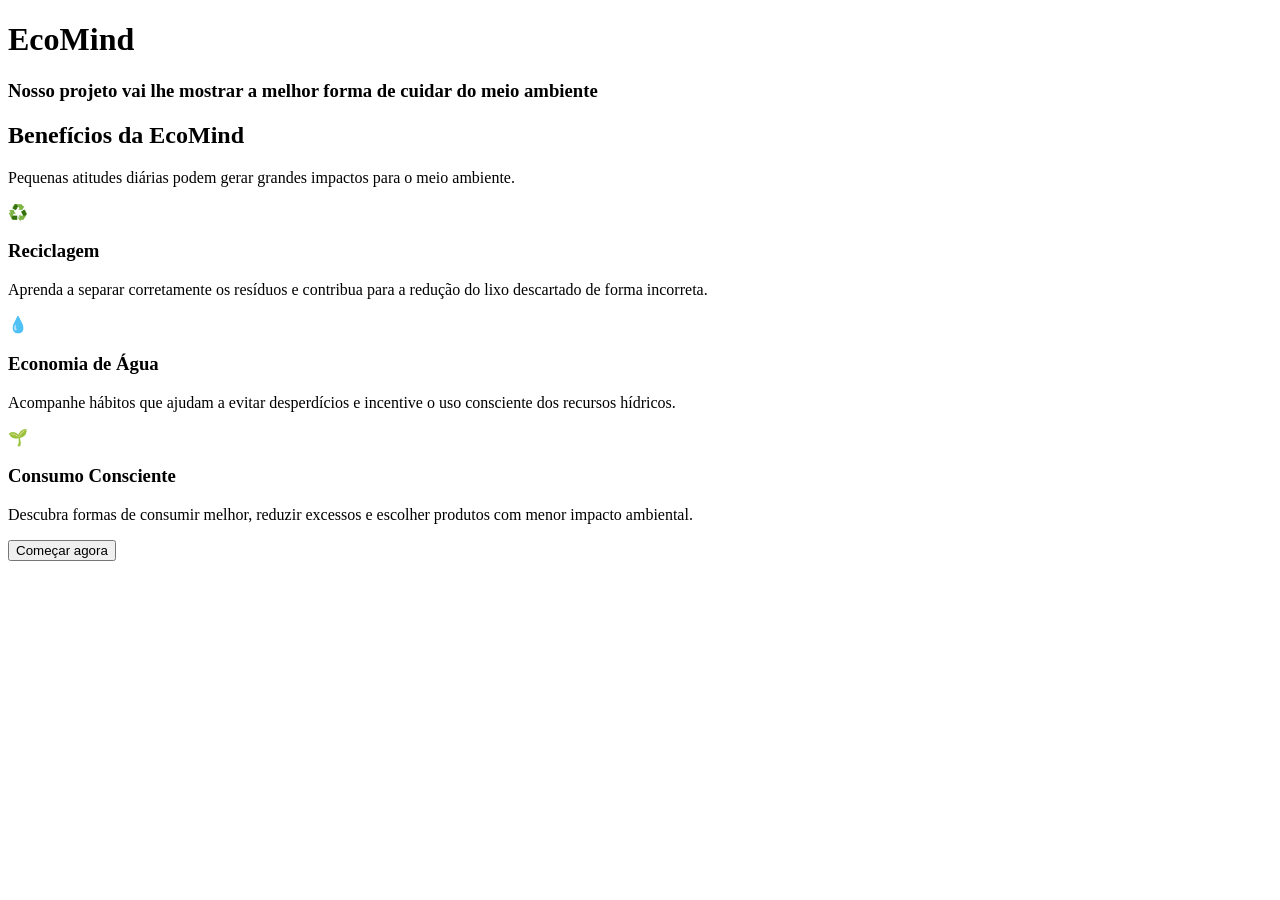
==== apresentacao.html @ 3ac8edc9 "Add files via upload" ====
<!DOCTYPE html>
<html lang="pt-br">
<head>
    <meta charset="UTF-8">
    <meta name="viewport" content="width=device-width, initial-scale=1.0">
    <title>EcoMind</title>
    <link rel="stylesheet" href="style/style.css">
</head>
<body>

<!--aprsentação-->
<div class="apresentacao">  
  <h1 id="titulo">EcoMind</h1>
    <h3 id="subt">Nosso projeto vai lhe mostrar a melhor forma de cuidar do meio ambiente</h3>
</div>
<!--cards-->
<section class="beneficios">
  <h2>Benefícios da EcoMind</h2>
  <p class="beneficios-subtitulo">
    Pequenas atitudes diárias podem gerar grandes impactos para o meio ambiente.
  </p>

  <div class="cards-beneficios">
    <div class="card-beneficio">
      <div class="icone">♻️</div>
      <h3>Reciclagem</h3>
      <p>
        Aprenda a separar corretamente os resíduos e contribua para a redução do lixo
        descartado de forma incorreta.
      </p>
    </div>

    <div class="card-beneficio">
      <div class="icone">💧</div>
      <h3>Economia de Água</h3>
      <p>
        Acompanhe hábitos que ajudam a evitar desperdícios e incentive o uso consciente
        dos recursos hídricos.
      </p>
    </div>

    <div class="card-beneficio">
      <div class="icone">🌱</div>
      <h3>Consumo Consciente</h3>
      <p>
        Descubra formas de consumir melhor, reduzir excessos e escolher produtos com
        menor impacto ambiental.
      </p>
    </div>
  </div>
</section>

<!--Botão de acesso a page inicial-->
<button id="botao-inicial" type="button">Começar agora</button>

<script src="js/app.js"></script>
</body>
</html>
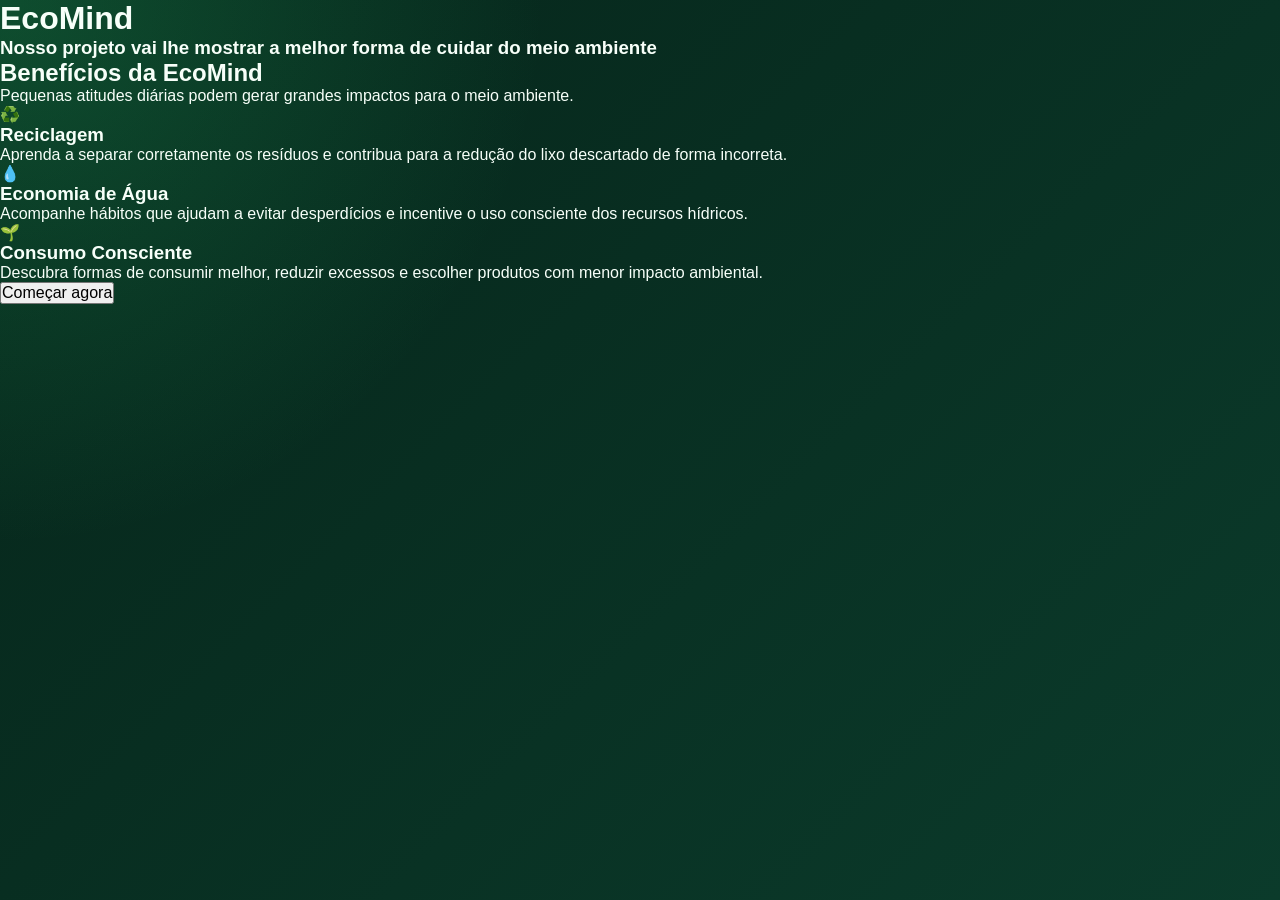
==== commit 7a890642: "arrumado" ====
--- a/apresentacao.html
+++ b/apresentacao.html
@@ -4,7 +4,7 @@
     <meta charset="UTF-8">
     <meta name="viewport" content="width=device-width, initial-scale=1.0">
     <title>EcoMind</title>
-    <link rel="stylesheet" href="style/style.css">
+    <link rel="stylesheet" href="style.css">
 </head>
 <body>
 
@@ -51,8 +51,8 @@
 </section>
 
 <!--Botão de acesso a page inicial-->
-<button id="botao-inicial" type="button">Começar agora</button>
-
-<script src="js/app.js"></script>
-</body>
-</html>
+<button id="botao-inicial" type="button">Começar agora</button>
+
+<script src="js/app.js"></script>
+</body>
+</html>
--- a/style.css
+++ b/style.css
@@ -0,0 +1,605 @@
+* {
+  box-sizing: border-box;
+  margin: 0;
+  padding: 0;
+}
+
+:root {
+  --bg: #06251a;
+  --bg-2: #0b3b2b;
+  --surface: #ffffff;
+  --surface-soft: #eefbf3;
+  --text: #f7fff9;
+  --muted: #c8ead7;
+  --green: #18a558;
+  --green-dark: #126c3e;
+  --green-light: #bbf7d0;
+  --ink: #133225;
+  --ink-soft: #5f7168;
+  --danger: #b42318;
+  --radius: 8px;
+  --shadow: 0 24px 70px rgba(0, 0, 0, 0.22);
+}
+
+html {
+  scroll-behavior: smooth;
+}
+
+body {
+  min-height: 100vh;
+  font-family: Arial, Helvetica, sans-serif;
+  background:
+    radial-gradient(circle at top left, rgba(36, 183, 101, 0.28), transparent 34rem),
+    linear-gradient(135deg, var(--bg), var(--bg-2));
+  color: var(--text);
+}
+
+button,
+input {
+  font: inherit;
+}
+
+button,
+a {
+  -webkit-tap-highlight-color: transparent;
+}
+
+a {
+  color: inherit;
+  text-decoration: none;
+}
+
+.site-header,
+.dashboard,
+.page-shell,
+.footer {
+  width: min(1120px, calc(100% - 32px));
+  margin-inline: auto;
+}
+
+.site-header {
+  min-height: 76px;
+  display: flex;
+  align-items: center;
+  justify-content: space-between;
+  gap: 24px;
+}
+
+.logo {
+  font-size: 1.45rem;
+  font-weight: 800;
+}
+
+.logo::before {
+  content: "♻ ";
+}
+
+.site-nav,
+.dashboard-nav,
+.page-actions {
+  display: flex;
+  align-items: center;
+  gap: 12px;
+  flex-wrap: wrap;
+}
+
+.site-nav a,
+.nav-button,
+.dashboard-nav a,
+.btn-secondary,
+.btn-primary,
+.btn-modal {
+  min-height: 44px;
+  border: 0;
+  border-radius: var(--radius);
+  cursor: pointer;
+  display: inline-flex;
+  align-items: center;
+  justify-content: center;
+  padding: 12px 16px;
+  font-weight: 700;
+}
+
+.site-nav a,
+.nav-button {
+  background: transparent;
+  color: var(--muted);
+}
+
+.site-nav a:hover,
+.nav-button:hover {
+  color: var(--text);
+  background: rgba(255, 255, 255, 0.1);
+}
+
+.btn-primary,
+.btn-modal {
+  background: var(--green);
+  color: #ffffff;
+}
+
+.btn-primary:hover,
+.btn-modal:hover {
+  background: #21bd66;
+}
+
+.btn-primary:disabled {
+  cursor: not-allowed;
+  opacity: 0.6;
+}
+
+.btn-secondary {
+  background: rgba(255, 255, 255, 0.12);
+  color: #ffffff;
+  border: 1px solid rgba(255, 255, 255, 0.24);
+}
+
+.btn-secondary:hover {
+  background: rgba(255, 255, 255, 0.2);
+}
+
+.hero {
+  width: min(1120px, calc(100% - 32px));
+  min-height: calc(100vh - 146px);
+  margin: 0 auto;
+  display: grid;
+  grid-template-columns: minmax(0, 1.25fr) minmax(280px, 0.75fr);
+  align-items: center;
+  gap: 38px;
+  padding: 54px 0 76px;
+}
+
+.hero-content h1,
+.page-top h1,
+.dashboard-header h1 {
+  font-size: clamp(2.2rem, 6vw, 4.7rem);
+  line-height: 1.02;
+  letter-spacing: 0;
+  margin: 14px 0 18px;
+}
+
+.hero-content p,
+.dashboard-header p,
+.page-top p,
+.about-section p,
+.panel p {
+  color: var(--muted);
+  line-height: 1.7;
+  max-width: 720px;
+}
+
+.tag,
+.card-label,
+.score-pill,
+.modal-tag {
+  display: inline-flex;
+  align-items: center;
+  width: fit-content;
+  border-radius: 999px;
+  font-size: 0.84rem;
+  font-weight: 700;
+}
+
+.tag,
+.score-pill {
+  padding: 8px 12px;
+  color: #dffbea;
+  background: rgba(255, 255, 255, 0.12);
+  border: 1px solid rgba(255, 255, 255, 0.18);
+}
+
+.hero-panel {
+  display: grid;
+  gap: 14px;
+}
+
+.hero-stat,
+.feature-card,
+.dashboard-card,
+.quiz-card,
+.content-card,
+.ranking-card {
+  border-radius: var(--radius);
+  background: var(--surface);
+  color: var(--ink);
+  box-shadow: var(--shadow);
+}
+
+.hero-stat {
+  padding: 28px;
+}
+
+.hero-stat strong {
+  display: block;
+  font-size: 2rem;
+  color: var(--green-dark);
+  margin-bottom: 6px;
+}
+
+.hero-stat span,
+.feature-card p,
+.dashboard-card p,
+.content-card p {
+  color: var(--ink-soft);
+  line-height: 1.6;
+}
+
+.section {
+  width: min(1120px, calc(100% - 32px));
+  margin: 0 auto 34px;
+  padding: 56px 0;
+}
+
+.section-heading {
+  margin-bottom: 26px;
+}
+
+.section-heading h2,
+.about-section h2,
+.panel h2,
+.content-card h2,
+.quiz-card h2 {
+  font-size: clamp(1.6rem, 4vw, 2.6rem);
+  line-height: 1.15;
+}
+
+.feature-grid,
+.cards-dashboard,
+.content-grid {
+  display: grid;
+  gap: 18px;
+}
+
+.feature-grid {
+  grid-template-columns: repeat(3, 1fr);
+}
+
+.feature-card,
+.content-card {
+  padding: 26px;
+}
+
+.icon {
+  width: 52px;
+  height: 52px;
+  border-radius: var(--radius);
+  display: grid;
+  place-items: center;
+  background: var(--surface-soft);
+  font-size: 1.8rem;
+  margin-bottom: 18px;
+}
+
+.feature-card h3,
+.content-card h2 {
+  margin-bottom: 10px;
+  color: var(--green-dark);
+}
+
+.about-section {
+  display: grid;
+  grid-template-columns: 0.8fr 1.2fr;
+  gap: 28px;
+  border-top: 1px solid rgba(255, 255, 255, 0.18);
+}
+
+.footer {
+  min-height: 84px;
+  display: flex;
+  align-items: center;
+  justify-content: space-between;
+  gap: 18px;
+  color: var(--muted);
+  border-top: 1px solid rgba(255, 255, 255, 0.14);
+}
+
+.dashboard,
+.page-shell {
+  padding: 42px 0;
+}
+
+.dashboard-header,
+.page-top {
+  display: flex;
+  align-items: flex-start;
+  justify-content: space-between;
+  gap: 24px;
+  margin-bottom: 28px;
+}
+
+.cards-dashboard {
+  grid-template-columns: repeat(4, 1fr);
+  margin-bottom: 22px;
+}
+
+.dashboard-card {
+  padding: 24px;
+}
+
+.card-label {
+  color: var(--ink-soft);
+  margin-bottom: 10px;
+}
+
+.dashboard-card h2 {
+  color: var(--green-dark);
+  font-size: 1.9rem;
+  margin-bottom: 10px;
+}
+
+.progress-track {
+  width: 100%;
+  height: 12px;
+  overflow: hidden;
+  border-radius: 999px;
+  background: #d9f7e5;
+  margin: 12px 0;
+}
+
+.progress-bar {
+  width: 0%;
+  height: 100%;
+  background: linear-gradient(90deg, var(--green), #66d88f);
+  transition: width 0.25s ease;
+}
+
+.panel {
+  padding: 26px;
+  border-radius: var(--radius);
+  background: rgba(255, 255, 255, 0.12);
+  border: 1px solid rgba(255, 255, 255, 0.18);
+}
+
+.panel-heading {
+  display: flex;
+  justify-content: space-between;
+  gap: 18px;
+  margin-bottom: 20px;
+}
+
+.habit-buttons {
+  display: grid;
+  grid-template-columns: repeat(5, 1fr);
+  gap: 12px;
+}
+
+.habit-buttons button,
+.answers button {
+  min-height: 48px;
+  border: 0;
+  border-radius: var(--radius);
+  background: #ffffff;
+  color: var(--ink);
+  cursor: pointer;
+  font-weight: 700;
+  padding: 13px 14px;
+  text-align: left;
+}
+
+.habit-buttons button:hover,
+.answers button:hover {
+  background: var(--surface-soft);
+}
+
+.dashboard-nav {
+  margin-top: 22px;
+}
+
+.dashboard-nav a {
+  flex: 1;
+  background: var(--green);
+  color: #ffffff;
+}
+
+.page-top {
+  align-items: center;
+}
+
+.quiz-card,
+.ranking-card {
+  padding: 28px;
+}
+
+.answers {
+  display: grid;
+  gap: 12px;
+  margin: 22px 0;
+}
+
+.answers button.correct {
+  background: #dcfce7;
+  color: #166534;
+}
+
+.answers button.wrong {
+  background: #fee4e2;
+  color: var(--danger);
+}
+
+.result-box {
+  display: none;
+  border-radius: var(--radius);
+  padding: 14px;
+  line-height: 1.5;
+}
+
+.result-box.success,
+.result-box.error {
+  display: block;
+}
+
+.result-box.success {
+  background: #dcfce7;
+  color: #166534;
+}
+
+.result-box.error {
+  background: #fff1f0;
+  color: var(--danger);
+}
+
+.page-actions {
+  margin-top: 20px;
+}
+
+.content-grid {
+  grid-template-columns: repeat(3, 1fr);
+}
+
+.ranking-list {
+  list-style-position: inside;
+  display: grid;
+  gap: 12px;
+}
+
+.ranking-list li {
+  padding: 16px;
+  border-radius: var(--radius);
+  background: var(--surface-soft);
+  color: var(--ink);
+}
+
+.ranking-list li::marker {
+  font-weight: 800;
+  color: var(--green-dark);
+}
+
+.ranking-list li span,
+.ranking-list li strong {
+  display: inline-flex;
+}
+
+.ranking-list li span {
+  margin-left: 8px;
+}
+
+.ranking-list li strong {
+  float: right;
+}
+
+.ranking-list .current-user {
+  background: #d7fbe4;
+  outline: 2px solid var(--green);
+}
+
+.modal {
+  position: fixed;
+  inset: 0;
+  z-index: 10;
+  display: none;
+  align-items: center;
+  justify-content: center;
+  padding: 20px;
+  background: rgba(3, 24, 17, 0.78);
+}
+
+.modal.is-open {
+  display: flex;
+}
+
+.modal-content {
+  width: min(430px, 100%);
+  border-radius: var(--radius);
+  background: #ffffff;
+  color: var(--ink);
+  padding: 30px;
+  box-shadow: var(--shadow);
+}
+
+.modal-tag {
+  padding: 7px 12px;
+  color: var(--green-dark);
+  background: var(--surface-soft);
+  margin-bottom: 14px;
+}
+
+.modal-content h2 {
+  margin-bottom: 10px;
+}
+
+.modal-content p {
+  color: var(--ink-soft);
+  line-height: 1.6;
+  margin-bottom: 18px;
+}
+
+.modal-content input {
+  width: 100%;
+  min-height: 48px;
+  border: 1px solid var(--green-light);
+  border-radius: var(--radius);
+  background: #f8fafc;
+  color: var(--ink);
+  outline: 0;
+  padding: 12px 14px;
+  margin-bottom: 14px;
+}
+
+.modal-content input:focus {
+  border-color: var(--green);
+  box-shadow: 0 0 0 4px rgba(24, 165, 88, 0.16);
+}
+
+.btn-modal {
+  width: 100%;
+}
+
+@media (max-width: 980px) {
+  .hero,
+  .about-section {
+    grid-template-columns: 1fr;
+  }
+
+  .feature-grid,
+  .content-grid {
+    grid-template-columns: repeat(2, 1fr);
+  }
+
+  .cards-dashboard {
+    grid-template-columns: repeat(2, 1fr);
+  }
+
+  .habit-buttons {
+    grid-template-columns: repeat(2, 1fr);
+  }
+}
+
+@media (max-width: 680px) {
+  .site-header,
+  .dashboard-header,
+  .page-top,
+  .footer {
+    flex-direction: column;
+    align-items: stretch;
+  }
+
+  .site-nav a,
+  .nav-button,
+  .dashboard-nav a,
+  .page-actions a,
+  .page-actions button {
+    width: 100%;
+  }
+
+  .hero {
+    min-height: auto;
+    padding-top: 28px;
+  }
+
+  .feature-grid,
+  .cards-dashboard,
+  .content-grid,
+  .habit-buttons {
+    grid-template-columns: 1fr;
+  }
+
+  .section {
+    padding: 34px 0;
+  }
+
+  .ranking-list li strong {
+    float: none;
+    display: block;
+    margin: 8px 0 0 28px;
+  }
+}
